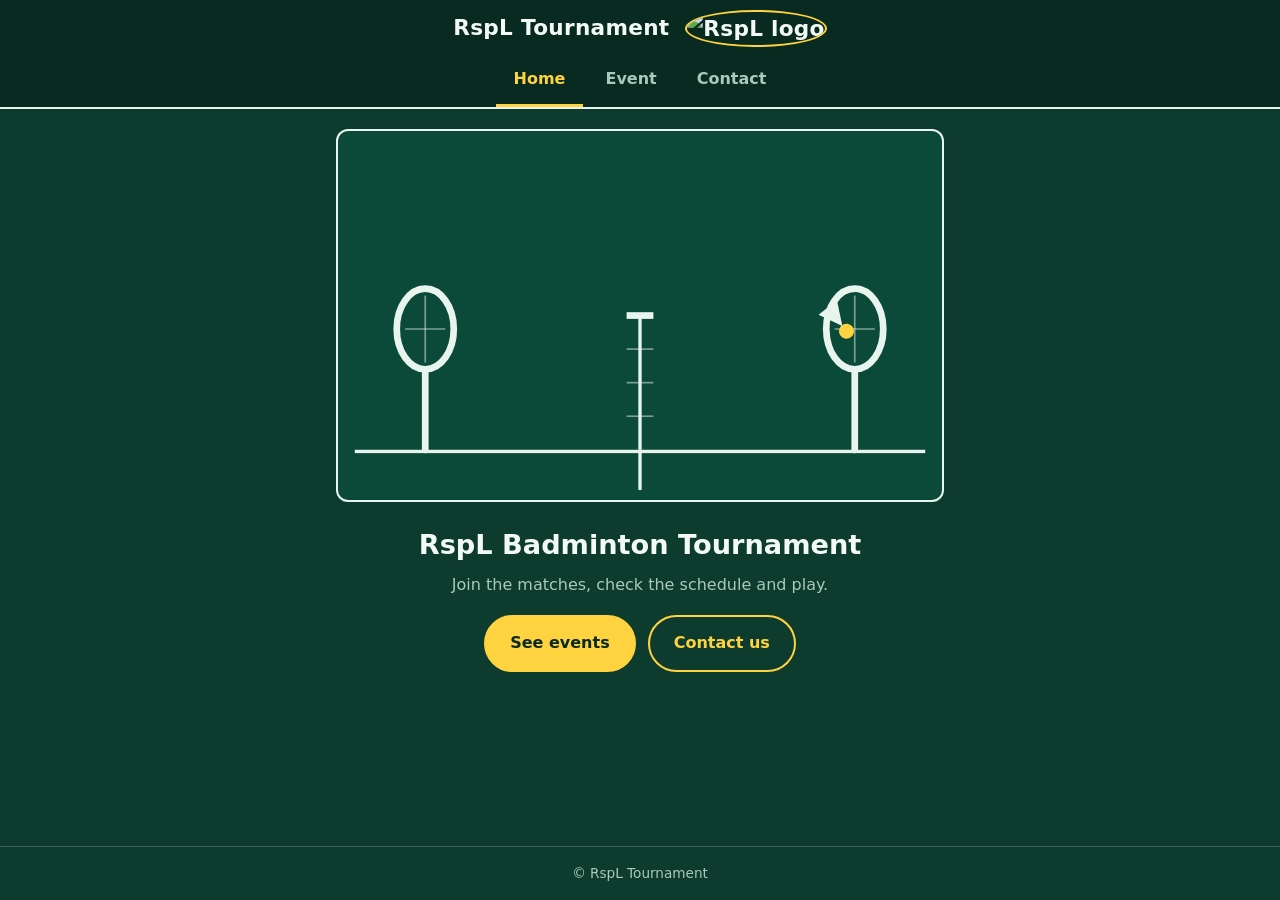
==== index.html @ 8691b01c "Rename Index.html to index.html" ====
<!DOCTYPE html>
<html lang="bn">
<head>
  <meta charset="UTF-8">
  <meta name="viewport" content="width=device-width, initial-scale=1">
  <meta name="theme-color" content="#082a20">
  <title>Rspl Tournament</title>
  <link rel="icon" href="https://i.ibb.co.com/m5tmZ4PT/Messenger-creation-7-D3924-FC-F023-47-C5-844-F-A91970795523.jpg">
  <link rel="stylesheet" href="style.css">
</head>
<body>

  <header>
    <h1 class="brand">
      RspL Tournament
      <img src="https://i.ibb.co.com/m5tmZ4PT/Messenger-creation-7-D3924-FC-F023-47-C5-844-F-A91970795523.jpg" alt="RspL logo">
    </h1>
    <nav>
      <ul>
        <li><a href="index.html" class="active">Home</a></li>
        <li><a href="events.html">Event</a></li>
        <li><a href="contact.html">Contact</a></li>
      </ul>
    </nav>
  </header>

  <main>
    <svg class="scene" viewBox="0 0 360 220" role="img" aria-label="Two rackets hitting a shuttlecock over a net">
      <rect x="10" y="190" width="340" height="2" fill="#e8f5ee"/>
      <line class="court-line" x1="180" y1="190" x2="180" y2="214"/>

      <line class="net" x1="180" y1="110" x2="180" y2="190"/>
      <line class="net-top" x1="172" y1="110" x2="188" y2="110"/>
      <g class="net-mesh">
        <line x1="172" y1="130" x2="188" y2="130"/>
        <line x1="172" y1="150" x2="188" y2="150"/>
        <line x1="172" y1="170" x2="188" y2="170"/>
      </g>

      <g transform="translate(52 190)">
        <g class="swing-l">
          <line class="racket-handle" x1="0" y1="0" x2="0" y2="-48"/>
          <ellipse class="racket-head" cx="0" cy="-72" rx="17" ry="24"/>
          <line class="racket-strings" x1="-12" y1="-72" x2="12" y2="-72"/>
          <line class="racket-strings" x1="0" y1="-92" x2="0" y2="-52"/>
        </g>
      </g>

      <g transform="translate(308 190)">
        <g class="swing-r">
          <line class="racket-handle" x1="0" y1="0" x2="0" y2="-48"/>
          <ellipse class="racket-head" cx="0" cy="-72" rx="17" ry="24"/>
          <line class="racket-strings" x1="-12" y1="-72" x2="12" y2="-72"/>
          <line class="racket-strings" x1="0" y1="-92" x2="0" y2="-52"/>
        </g>
      </g>

      <g>
        <g>
          <circle class="shuttle-head" cx="6" cy="0" r="4.5"/>
          <path class="shuttle-skirt" d="M2,0 L-12,-7 L-12,7 Z"/>
        </g>
        <animateMotion dur="2.4s" repeatCount="indefinite" rotate="auto"
          path="M58,118 Q180,-40 302,118 Q180,-40 58,118"/>
      </g>
    </svg>

    <section class="hero-text">
      <h2>RspL Badminton Tournament</h2>
      <p>Join the matches, check the schedule and play.</p>
      <div class="actions">
        <a class="btn" href="events.html">See events</a>
        <a class="btn ghost" href="contact.html">Contact us</a>
      </div>
    </section>
  </main>

  <footer>&copy; RspL Tournament</footer>

</body>
</html>
---- style.css ----
:root {
  --court: #0d3b2e;
  --court-dark: #082a20;
  --line: #e8f5ee;
  --shuttle: #ffd23f;
  --text: #f3faf6;
  --muted: #a9c9bb;
}

* { margin: 0; padding: 0; box-sizing: border-box; -webkit-tap-highlight-color: transparent; }

html { scroll-behavior: smooth; }

body {
  font-family: system-ui, -apple-system, "Segoe UI", Roboto, "Noto Sans Bengali", sans-serif;
  background: var(--court);
  color: var(--text);
  line-height: 1.55;
  min-height: 100vh;
  display: flex;
  flex-direction: column;
}

header {
  position: sticky;
  top: 0;
  z-index: 10;
  background: var(--court-dark);
  border-bottom: 2px solid var(--line);
  padding: 10px 16px 0;
}

h1.brand {
  font-size: 1.35rem;
  font-weight: 800;
  letter-spacing: 0.3px;
  text-align: center;
}

h1.brand img {
  height: 1.7em;
  width: 1.7em;
  object-fit: cover;
  border-radius: 50%;
  vertical-align: middle;
  margin-left: 8px;
  border: 2px solid var(--shuttle);
}

nav ul {
  list-style: none;
  display: flex;
  justify-content: center;
  gap: 4px;
  margin-top: 8px;
}

nav a {
  display: block;
  padding: 12px 18px;
  color: var(--muted);
  text-decoration: none;
  font-weight: 600;
  border-bottom: 3px solid transparent;
}

nav a:hover { color: var(--text); }

nav a.active {
  color: var(--shuttle);
  border-bottom-color: var(--shuttle);
}

nav a:focus-visible,
.btn:focus-visible,
input:focus-visible,
textarea:focus-visible {
  outline: 3px solid var(--shuttle);
  outline-offset: 2px;
}

main {
  flex: 1;
  width: 100%;
  max-width: 640px;
  margin: 0 auto;
  padding: 20px 16px 32px;
}

h2 { font-size: 1.5rem; margin-bottom: 6px; }
.sub { color: var(--muted); margin-bottom: 20px; }

footer {
  text-align: center;
  color: var(--muted);
  font-size: 0.85rem;
  padding: 16px;
  border-top: 1px solid rgba(232, 245, 238, 0.2);
}

.btn {
  display: inline-block;
  padding: 14px 24px;
  border-radius: 999px;
  font-weight: 700;
  font-size: 1rem;
  text-decoration: none;
  border: 2px solid var(--shuttle);
  background: var(--shuttle);
  color: var(--court-dark);
  cursor: pointer;
}

.btn.ghost { background: transparent; color: var(--shuttle); }
.btn:active { transform: scale(0.97); }

.scene {
  width: 100%;
  border: 2px solid var(--line);
  border-radius: 12px;
  background: #0b4a38;
  display: block;
}

.scene .court-line { stroke: var(--line); stroke-width: 2; fill: none; }
.scene .net { stroke: var(--line); stroke-width: 2; }
.scene .net-top { stroke: var(--line); stroke-width: 4; }
.scene .net-mesh { stroke: rgba(232, 245, 238, 0.5); stroke-width: 1; }
.scene .racket-handle { stroke: var(--line); stroke-width: 4; stroke-linecap: round; }
.scene .racket-head { fill: none; stroke: var(--line); stroke-width: 4; }
.scene .racket-strings { stroke: rgba(232, 245, 238, 0.5); stroke-width: 1; }
.scene .shuttle-head { fill: var(--shuttle); }
.scene .shuttle-skirt { fill: var(--line); }

.swing-l { animation: hitL 2.4s ease-in-out infinite; }
.swing-r { animation: hitR 2.4s ease-in-out infinite; }

@keyframes hitL {
  0%   { transform: rotate(28deg); }
  8%   { transform: rotate(-4deg); }
  30%  { transform: rotate(-16deg); }
  92%  { transform: rotate(-16deg); }
  100% { transform: rotate(28deg); }
}

@keyframes hitR {
  0%   { transform: rotate(16deg); }
  42%  { transform: rotate(16deg); }
  50%  { transform: rotate(4deg); }
  58%  { transform: rotate(-28deg); }
  80%  { transform: rotate(16deg); }
  100% { transform: rotate(16deg); }
}

.hero-text { text-align: center; margin: 22px 0; }
.hero-text h2 { font-size: 1.7rem; }
.hero-text p { color: var(--muted); margin-top: 6px; }

.actions { display: flex; gap: 12px; justify-content: center; flex-wrap: wrap; margin-top: 18px; }

.event {
  border: 2px solid var(--line);
  border-radius: 12px;
  padding: 16px;
  margin-bottom: 14px;
  background: var(--court-dark);
}

.event h3 { font-size: 1.15rem; color: var(--shuttle); margin-bottom: 6px; }
.event dl { display: grid; grid-template-columns: auto 1fr; gap: 4px 12px; font-size: 0.95rem; }
.event dt { color: var(--muted); }
.event .btn { margin-top: 12px; padding: 10px 18px; font-size: 0.95rem; }

.empty {
  border: 2px dashed var(--muted);
  border-radius: 12px;
  padding: 24px 16px;
  text-align: center;
  color: var(--muted);
}

form { display: grid; gap: 14px; }

label { font-weight: 600; display: grid; gap: 6px; }

input, textarea {
  font: inherit;
  padding: 13px 14px;
  border-radius: 10px;
  border: 2px solid var(--line);
  background: var(--court-dark);
  color: var(--text);
  width: 100%;
}

textarea { min-height: 130px; resize: vertical; }

.note { color: var(--muted); font-size: 0.9rem; text-align: center; }

@media (prefers-reduced-motion: reduce) {
  .swing-l, .swing-r { animation: none; }
  html { scroll-behavior: auto; }
}
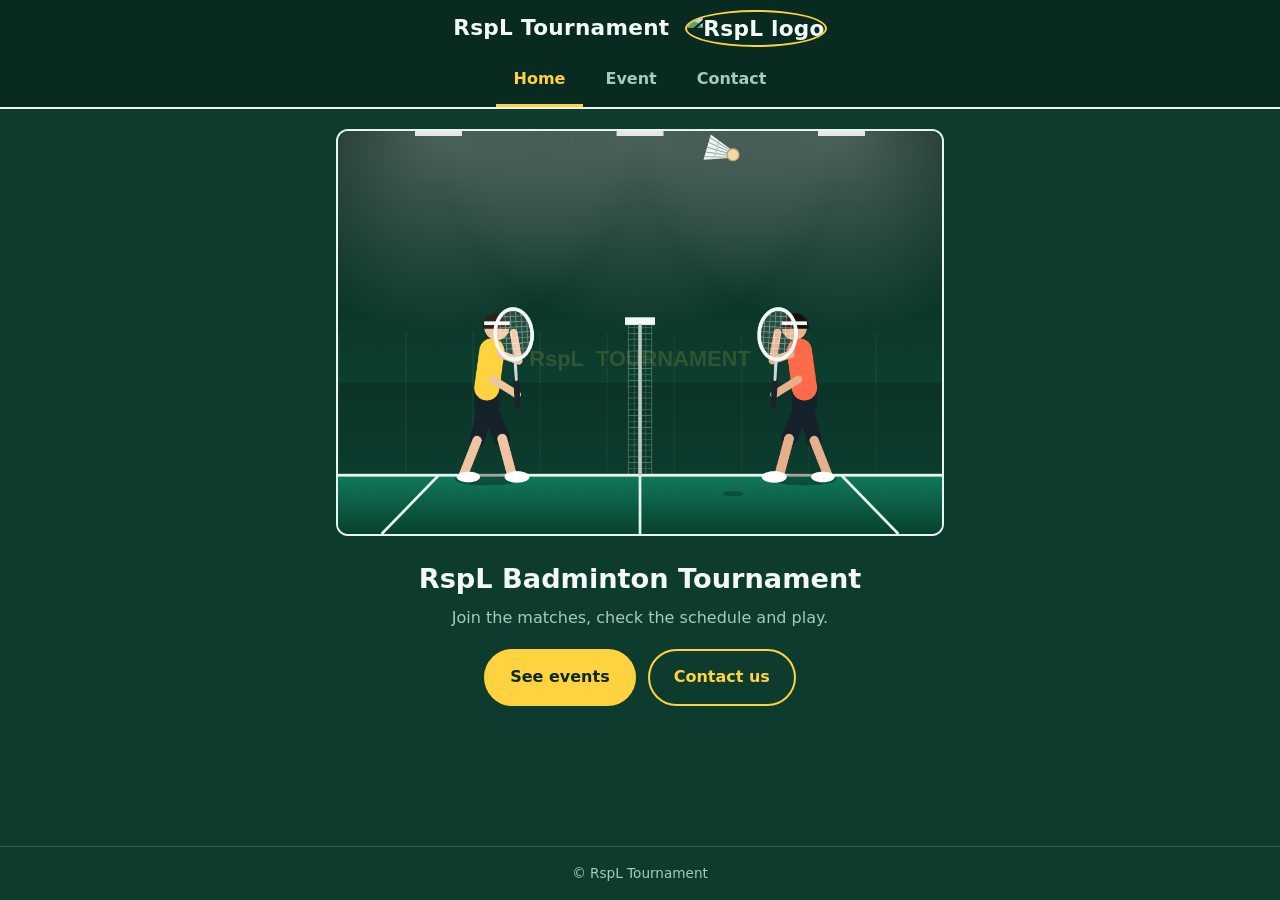
==== commit e7cf68e4: "Update index.html" ====
--- a/index.html
+++ b/index.html
@@ -25,45 +25,7 @@
   </header>
 
   <main>
-    <svg class="scene" viewBox="0 0 360 220" role="img" aria-label="Two rackets hitting a shuttlecock over a net">
-      <rect x="10" y="190" width="340" height="2" fill="#e8f5ee"/>
-      <line class="court-line" x1="180" y1="190" x2="180" y2="214"/>
-
-      <line class="net" x1="180" y1="110" x2="180" y2="190"/>
-      <line class="net-top" x1="172" y1="110" x2="188" y2="110"/>
-      <g class="net-mesh">
-        <line x1="172" y1="130" x2="188" y2="130"/>
-        <line x1="172" y1="150" x2="188" y2="150"/>
-        <line x1="172" y1="170" x2="188" y2="170"/>
-      </g>
-
-      <g transform="translate(52 190)">
-        <g class="swing-l">
-          <line class="racket-handle" x1="0" y1="0" x2="0" y2="-48"/>
-          <ellipse class="racket-head" cx="0" cy="-72" rx="17" ry="24"/>
-          <line class="racket-strings" x1="-12" y1="-72" x2="12" y2="-72"/>
-          <line class="racket-strings" x1="0" y1="-92" x2="0" y2="-52"/>
-        </g>
-      </g>
-
-      <g transform="translate(308 190)">
-        <g class="swing-r">
-          <line class="racket-handle" x1="0" y1="0" x2="0" y2="-48"/>
-          <ellipse class="racket-head" cx="0" cy="-72" rx="17" ry="24"/>
-          <line class="racket-strings" x1="-12" y1="-72" x2="12" y2="-72"/>
-          <line class="racket-strings" x1="0" y1="-92" x2="0" y2="-52"/>
-        </g>
-      </g>
-
-      <g>
-        <g>
-          <circle class="shuttle-head" cx="6" cy="0" r="4.5"/>
-          <path class="shuttle-skirt" d="M2,0 L-12,-7 L-12,7 Z"/>
-        </g>
-        <animateMotion dur="2.4s" repeatCount="indefinite" rotate="auto"
-          path="M58,118 Q180,-40 302,118 Q180,-40 58,118"/>
-      </g>
-    </svg>
+    <canvas id="court" class="scene" width="1080" height="720" role="img" aria-label="Two badminton players rallying over the net"></canvas>
 
     <section class="hero-text">
       <h2>RspL Badminton Tournament</h2>
@@ -77,5 +39,330 @@
 
   <footer>&copy; RspL Tournament</footer>
 
+  <script>
+  (function () {
+    var cv = document.getElementById("court");
+    var g = cv.getContext("2d");
+    var SC = 3, FL = 205, L = 36;
+
+    var TY = {
+      clear: { c: 62,  dur: 1.55, h: 88, j: 10, l: 0, cx: 18 },
+      smash: { c: 45,  dur: 0.50, h: 0,  j: 26, l: 0, cx: 18 },
+      drop:  { c: 76,  dur: 0.95, h: 34, j: 6,  l: 0, cx: 24 },
+      lift:  { c: 163, dur: 1.45, h: 92, j: 0,  l: 1, cx: 32 }
+    };
+
+    function rand(a, b) { return a + Math.random() * (b - a); }
+    function pick(a) { return a[Math.floor(Math.random() * a.length)]; }
+    function smooth(u) { u = Math.max(0, Math.min(1, u)); return u * u * (3 - 2 * u); }
+    function lerp2(p, q, u) { return [p[0] + (q[0] - p[0]) * u, p[1] + (q[1] - p[1]) * u]; }
+    function eio(u) { return smooth(u); }
+    function ein(u) { u = Math.max(0, Math.min(1, u)); return u * u; }
+    function eout(u) { u = Math.max(0, Math.min(1, u)); return 1 - (1 - u) * (1 - u); }
+
+    /* ---------- background (drawn once) ---------- */
+    var bg = document.createElement("canvas");
+    bg.width = 1080; bg.height = 720;
+    (function () {
+      var b = bg.getContext("2d");
+      b.scale(SC, SC);
+      var w = b.createLinearGradient(0, 0, 0, FL);
+      w.addColorStop(0, "#07231b"); w.addColorStop(1, "#0f4a39");
+      b.fillStyle = w; b.fillRect(0, 0, 360, FL);
+      b.fillStyle = "rgba(255,255,255,0.035)";
+      for (var x = 0; x < 360; x += 40) b.fillRect(x, 120, 1, FL - 120);
+      b.fillStyle = "rgba(0,0,0,0.18)"; b.fillRect(0, 150, 360, FL - 150);
+      b.font = "700 13px sans-serif"; b.textAlign = "center";
+      b.fillStyle = "rgba(255,210,63,0.16)";
+      b.fillText("RspL  TOURNAMENT", 180, 140);
+      [60, 180, 300].forEach(function (lx) {
+        var r = b.createRadialGradient(lx, 0, 2, lx, 0, 120);
+        r.addColorStop(0, "rgba(255,255,255,0.28)"); r.addColorStop(1, "rgba(255,255,255,0)");
+        b.fillStyle = r; b.fillRect(lx - 120, 0, 240, 130);
+        b.fillStyle = "rgba(255,255,255,0.85)"; b.fillRect(lx - 14, 0, 28, 3);
+      });
+      var f = b.createLinearGradient(0, FL, 0, 240);
+      f.addColorStop(0, "#127a5b"); f.addColorStop(1, "#07412f");
+      b.fillStyle = f; b.fillRect(0, FL, 360, 240 - FL);
+      b.strokeStyle = "#e8f5ee"; b.lineWidth = 1.6;
+      b.beginPath();
+      b.moveTo(0, FL); b.lineTo(360, FL);
+      b.moveTo(180, FL); b.lineTo(180, 240);
+      b.moveTo(60, FL); b.lineTo(26, 240);
+      b.moveTo(300, FL); b.lineTo(334, 240);
+      b.stroke();
+      // net
+      b.strokeStyle = "rgba(232,245,238,0.38)"; b.lineWidth = 0.4;
+      b.beginPath();
+      for (var y = 117; y < FL; y += 3.5) { b.moveTo(173, y); b.lineTo(187, y); }
+      for (var xx = 173; xx <= 187; xx += 3.5) { b.moveTo(xx, 115); b.lineTo(xx, FL); }
+      b.stroke();
+      b.fillStyle = "#f3faf6"; b.fillRect(171, 111, 18, 4.5);
+      b.fillStyle = "#b8c7bf"; b.fillRect(179, 115, 2, FL - 115);
+    })();
+
+    /* ---------- rally script ---------- */
+    var hits = [{ t: 0.9, side: 0, x: 112, y: TY.lift.c, type: "lift" }];
+    function extend() {
+      var p = hits[hits.length - 1];
+      var side = 1 - p.side;
+      var type = (p.type === "smash" || p.type === "drop") ? "lift" : pick(["clear", "clear", "smash", "drop", "lift"]);
+      hits.push({
+        t: p.t + TY[p.type].dur, side: side, type: type,
+        x: side ? rand(215, 270) : rand(90, 145), y: TY[type].c
+      });
+    }
+
+    function shuttleAt(i, T) {
+      var a = hits[i], b = hits[i + 1], d = TY[a.type];
+      var u = Math.max(0, Math.min(1, (T - a.t) / d.dur)), px, y;
+      if (a.type === "smash") {
+        px = 1 - Math.pow(1 - u, 1.2);
+        y = a.y + (b.y - a.y) * Math.pow(u, 1.35);
+      } else {
+        px = 1 - Math.pow(1 - u, 1.6);
+        y = a.y + (b.y - a.y) * u - 4 * d.h * u * (1 - u);
+      }
+      return { x: a.x + (b.x - a.x) * px, y: y };
+    }
+
+    /* ---------- players ---------- */
+    function find(side, T) {
+      var prev = null, next = null;
+      for (var k = 0; k < hits.length; k++) {
+        var h = hits[k];
+        if (h.side !== side) continue;
+        if (h.t <= T) prev = h; else { next = h; break; }
+      }
+      return { prev: prev, next: next };
+    }
+    function bell(h, T) {
+      if (!h) return 0;
+      var w = (T - (h.t - 0.2)) / 0.4;
+      return (w <= 0 || w >= 1) ? 0 : Math.sin(Math.PI * w);
+    }
+    function bodyX(side, h) { return h.x - (side ? -1 : 1) * TY[h.type].cx; }
+    function kf(h) {
+      var d = TY[h.type], over = d.l === 0;
+      return {
+        C: [d.cx, h.y - FL + d.j],
+        B: over ? [-20, -104] : [-16, -34],
+        F: over ? [36, -60] : [40, -80]
+      };
+    }
+    var READY = [16, -84];
+    function headPos(side, T) {
+      var f = find(side, T), prev = f.prev, next = f.next;
+      if (next) {
+        var k = kf(next), s = next.t - T;
+        if (s <= 0.3) {
+          if (s > 0.1) return lerp2(READY, k.B, eio((0.3 - s) / 0.2));
+          return lerp2(k.B, k.C, ein((0.1 - s) / 0.1));
+        }
+      }
+      if (prev) {
+        var k2 = kf(prev), e = T - prev.t;
+        if (e < 0.2) return lerp2(k2.C, k2.F, eout(e / 0.2));
+        if (e < 0.5) return lerp2(k2.F, READY, eio((e - 0.2) / 0.3));
+      }
+      return READY;
+    }
+    function playerState(side, T) {
+      var f = find(side, T), prev = f.prev, next = f.next;
+      var rest = side ? 300 : 60;
+      var a = prev ? bodyX(side, prev) : rest;
+      var b = next ? bodyX(side, next) : a;
+      var t0 = prev ? prev.t + 0.2 : 0, t1 = next ? next.t - 0.3 : t0 + 1;
+      var x = a + (b - a) * smooth((T - t0) / (t1 - t0));
+      var jp = prev ? TY[prev.type].j * bell(prev, T) : 0;
+      var jn = next ? TY[next.type].j * bell(next, T) : 0;
+      var lp = prev ? TY[prev.type].l * bell(prev, T) : 0;
+      var ln = next ? TY[next.type].l * bell(next, T) : 0;
+      return { x: x, jump: Math.max(jp, jn), lg: Math.max(lp, ln), prev: prev, next: next };
+    }
+
+    function hand(S, P) {
+      var dx = P[0] - S[0], dy = P[1] - S[1], D = Math.hypot(dx, dy) || 1, d = 30;
+      var dd = Math.min(Math.max(D, Math.abs(L - d) + 0.5), L + d - 0.5);
+      var a = (d * d - L * L + dd * dd) / (2 * dd);
+      var hh = Math.sqrt(Math.max(0, d * d - a * a));
+      var ux = dx / D, uy = dy / D, mx = S[0] + ux * a, my = S[1] + uy * a;
+      var h1 = [mx - uy * hh, my + ux * hh], h2 = [mx + uy * hh, my - ux * hh];
+      return h1[1] > h2[1] ? h1 : h2;
+    }
+    function bend(A, B, l1, l2, forward) {
+      var dx = B[0] - A[0], dy = B[1] - A[1], D0 = Math.hypot(dx, dy) || 1;
+      var D = Math.min(D0, l1 + l2 - 0.1);
+      var a = (l1 * l1 - l2 * l2 + D * D) / (2 * D);
+      var hh = Math.sqrt(Math.max(0, l1 * l1 - a * a));
+      var ux = dx / D0, uy = dy / D0, mx = A[0] + ux * a, my = A[1] + uy * a;
+      var p1 = [mx - uy * hh, my + ux * hh], p2 = [mx + uy * hh, my - ux * hh];
+      if (forward) return p1[0] > p2[0] ? p1 : p2;
+      return p1[1] > p2[1] ? p1 : p2;
+    }
+    function limb(pts, w, col) {
+      g.strokeStyle = col; g.lineWidth = w; g.lineCap = "round"; g.lineJoin = "round";
+      g.beginPath(); g.moveTo(pts[0][0], pts[0][1]);
+      for (var i = 1; i < pts.length; i++) g.lineTo(pts[i][0], pts[i][1]);
+      g.stroke();
+    }
+    function racketHead(H, P) {
+      var ang = Math.atan2(P[1] - H[1], P[0] - H[0]);
+      return { ang: ang, c: [H[0] + Math.cos(ang) * L, H[1] + Math.sin(ang) * L] };
+    }
+    function drawRacket(H, P) {
+      var r = racketHead(H, P), ca = Math.cos(r.ang), sa = Math.sin(r.ang);
+      limb([[H[0] - ca * 7, H[1] - sa * 7], [H[0] + ca * 9, H[1] + sa * 9]], 3.4, "#1b2429");
+      limb([[H[0] + ca * 9, H[1] + sa * 9], [r.c[0] - ca * 14, r.c[1] - sa * 14]], 1.8, "#cfd8dc");
+      g.save();
+      g.translate(r.c[0], r.c[1]); g.rotate(r.ang);
+      g.beginPath(); g.ellipse(0, 0, 15, 11, 0, 0, Math.PI * 2);
+      g.fillStyle = "rgba(255,255,255,0.10)"; g.fill();
+      g.save(); g.clip();
+      g.strokeStyle = "rgba(243,250,246,0.4)"; g.lineWidth = 0.5; g.beginPath();
+      for (var u = -15; u <= 15; u += 3.2) { g.moveTo(u, -11); g.lineTo(u, 11); }
+      for (var v = -11; v <= 11; v += 3.2) { g.moveTo(-15, v); g.lineTo(15, v); }
+      g.stroke(); g.restore();
+      g.strokeStyle = "#f3faf6"; g.lineWidth = 2.2;
+      g.beginPath(); g.ellipse(0, 0, 15, 11, 0, 0, Math.PI * 2); g.stroke();
+      g.restore();
+    }
+    function ghost(H, P, alpha) {
+      var r = racketHead(H, P);
+      g.save(); g.translate(r.c[0], r.c[1]); g.rotate(r.ang);
+      g.strokeStyle = "rgba(243,250,246," + alpha + ")"; g.lineWidth = 2;
+      g.beginPath(); g.ellipse(0, 0, 15, 11, 0, 0, Math.PI * 2); g.stroke();
+      g.restore();
+    }
+
+    function drawPlayer(side, T) {
+      var st = playerState(side, T), dir = side ? -1 : 1;
+      var col = side
+        ? { shirt: "#ff6b4a", skin: "#e6b08a", hair: "#17110d" }
+        : { shirt: "#ffd23f", skin: "#f0c4a0", hair: "#2b2118" };
+      var shorts = "#16222b", lg = st.lg, jump = st.jump;
+      g.fillStyle = "rgba(0,0,0," + (0.32 - 0.12 * jump / 26) + ")";
+      g.beginPath(); g.ellipse(st.x, FL + 2.5, 19 - jump * 0.25, 3.6, 0, 0, Math.PI * 2); g.fill();
+
+      g.save(); g.translate(st.x, FL - jump); g.scale(dir, 1);
+      var hipH = 44 - 16 * lg, hip = [0, -hipH];
+      var Sh = [3 + 8 * lg, -(hipH + 30)];
+      var fB = [-14 - 4 * lg, -jump * 0.45], fF = [15 + 12 * lg, -jump * 0.1];
+      var kB = bend(hip, fB, 24, 22, true), kF = bend(hip, fF, 24, 22, true);
+
+      limb([hip, kB], 9, shorts); limb([kB, fB], 5.5, col.skin);
+      g.fillStyle = "#fff"; g.beginPath(); g.ellipse(fB[0] + 3, fB[1] + 1, 7, 3.2, 0, 0, Math.PI * 2); g.fill();
+      limb([[hip[0], hip[1] - 6], [hip[0], hip[1] + 2]], 15, shorts);
+      limb([hip, kF], 9.5, shorts); limb([kF, fF], 5.8, col.skin);
+      g.fillStyle = "#fff"; g.beginPath(); g.ellipse(fF[0] + 3, fF[1] + 1, 7.5, 3.4, 0, 0, Math.PI * 2); g.fill();
+      limb([[hip[0], hip[1] - 8], Sh], 15, col.shirt);
+
+      var hc = [Sh[0] + 3, Sh[1] - 14];
+      g.fillStyle = col.skin; g.beginPath(); g.arc(hc[0], hc[1], 7.5, 0, Math.PI * 2); g.fill();
+      g.fillStyle = col.hair; g.beginPath(); g.arc(hc[0] - 0.5, hc[1] - 0.5, 8, Math.PI * 0.95, Math.PI * 2.05); g.fill();
+      g.fillStyle = "#f3faf6"; g.fillRect(hc[0] - 7.6, hc[1] - 3.6, 15.2, 2.2);
+
+      // off-hand arm (balance)
+      var oh = [Sh[0] + 13, Sh[1] - 12 + Math.sin(T * 4 + side) * 1.2];
+      limb([Sh, bend(Sh, oh, 17, 17, false), oh], 4.6, col.skin);
+
+      // racket arm
+      var P = headPos(side, T), H = hand(Sh, P), E = bend(Sh, H, 17, 17, false);
+      limb([Sh, E], 6, col.shirt);
+      limb([E, H], 4.6, col.skin);
+      var near = (st.next && st.next.t - T < 0.13) || (st.prev && T - st.prev.t < 0.07);
+      if (near) {
+        [2, 1].forEach(function (k) {
+          var Pg = headPos(side, T - 0.022 * k);
+          ghost(hand(Sh, Pg), Pg, k === 2 ? 0.12 : 0.24);
+        });
+      }
+      drawRacket(H, P);
+      g.restore();
+    }
+
+    /* ---------- shuttle ---------- */
+    var trail = [];
+    function drawShuttle(x, y, ang) {
+      g.fillStyle = "rgba(0,0,0,0.25)";
+      g.beginPath(); g.ellipse(x, FL + 11, 6, 1.5, 0, 0, Math.PI * 2); g.fill();
+      g.save(); g.translate(x, y); g.rotate(ang); g.scale(1.15, 1.15);
+      g.beginPath(); g.moveTo(-2, -2.4); g.lineTo(-14, -6.8); g.lineTo(-14, 6.8); g.lineTo(-2, 2.4); g.closePath();
+      g.fillStyle = "rgba(250,253,251,0.95)"; g.fill();
+      g.strokeStyle = "rgba(120,150,138,0.8)"; g.lineWidth = 0.5; g.beginPath();
+      for (var k = -2; k <= 2; k++) { g.moveTo(-2, k * 0.9); g.lineTo(-14, k * 2.6); }
+      g.stroke();
+      g.strokeStyle = "rgba(190,210,200,0.9)"; g.lineWidth = 0.9;
+      g.beginPath(); g.moveTo(-9, -4.6); g.lineTo(-9, 4.6); g.stroke();
+      g.fillStyle = "#f2d9a6"; g.strokeStyle = "#c2a164"; g.lineWidth = 0.6;
+      g.beginPath(); g.arc(0, 0, 3.1, 0, Math.PI * 2); g.fill(); g.stroke();
+      g.restore();
+    }
+
+    /* ---------- frame ---------- */
+    function render(T) {
+      while (hits[hits.length - 1].t < T + 3) extend();
+      while (hits.length > 6 && hits[3].t < T) hits.shift();
+
+      g.setTransform(SC, 0, 0, SC, 0, 0);
+      g.clearRect(0, 0, 360, 240);
+      g.drawImage(bg, 0, 0, 360, 240);
+
+      drawPlayer(0, T);
+      drawPlayer(1, T);
+
+      var i = -1;
+      for (var k = 0; k < hits.length - 1; k++) if (hits[k].t <= T) i = k;
+      var sx, sy, ang;
+      if (i < 0) {
+        sx = hits[0].x; sy = hits[0].y; ang = -1.0; trail.length = 0;
+      } else {
+        var p0 = shuttleAt(i, T), p1 = shuttleAt(i, T + 0.02);
+        sx = p0.x; sy = p0.y; ang = Math.atan2(p1.y - p0.y, p1.x - p0.x);
+        trail.push({ x: sx, y: sy, t: T });
+      }
+      while (trail.length && trail[0].t < T - 0.12) trail.shift();
+      for (var q = 1; q < trail.length; q++) {
+        var al = (1 - (T - trail[q].t) / 0.12) * 0.35;
+        g.strokeStyle = "rgba(255,255,255," + al + ")"; g.lineWidth = 2.2; g.lineCap = "round";
+        g.beginPath(); g.moveTo(trail[q - 1].x, trail[q - 1].y); g.lineTo(trail[q].x, trail[q].y); g.stroke();
+      }
+      drawShuttle(sx, sy, ang);
+
+      if (i >= 0) {
+        var e = T - hits[i].t;
+        if (e < 0.14) {
+          var f = e / 0.14;
+          g.strokeStyle = "rgba(255,255,255," + (0.7 * (1 - f)) + ")"; g.lineWidth = 1.2;
+          g.beginPath(); g.arc(hits[i].x, hits[i].y, 4 + 14 * f, 0, Math.PI * 2); g.stroke();
+        }
+      }
+    }
+
+    function start() {
+      var reduce = window.matchMedia && window.matchMedia("(prefers-reduced-motion: reduce)").matches;
+      render(reduce ? 1.9 : 0.5);
+      if (reduce) return;
+      var last = performance.now(), T = 0.5;
+      function frame(now) {
+        var dt = Math.min((now - last) / 1000, 0.05);
+        if (!(dt >= 0)) dt = 0.016;
+        last = now; T += dt;
+        render(T);
+        requestAnimationFrame(frame);
+      }
+      requestAnimationFrame(frame);
+    }
+    try {
+      start();
+    } catch (err) {
+      g.setTransform(1, 0, 0, 1, 0, 0);
+      g.fillStyle = "#fff";
+      g.font = "28px sans-serif";
+      g.fillText("Error: " + err.message, 20, 60);
+    }
+  })();
+  </script>
+
 </body>
 </html>
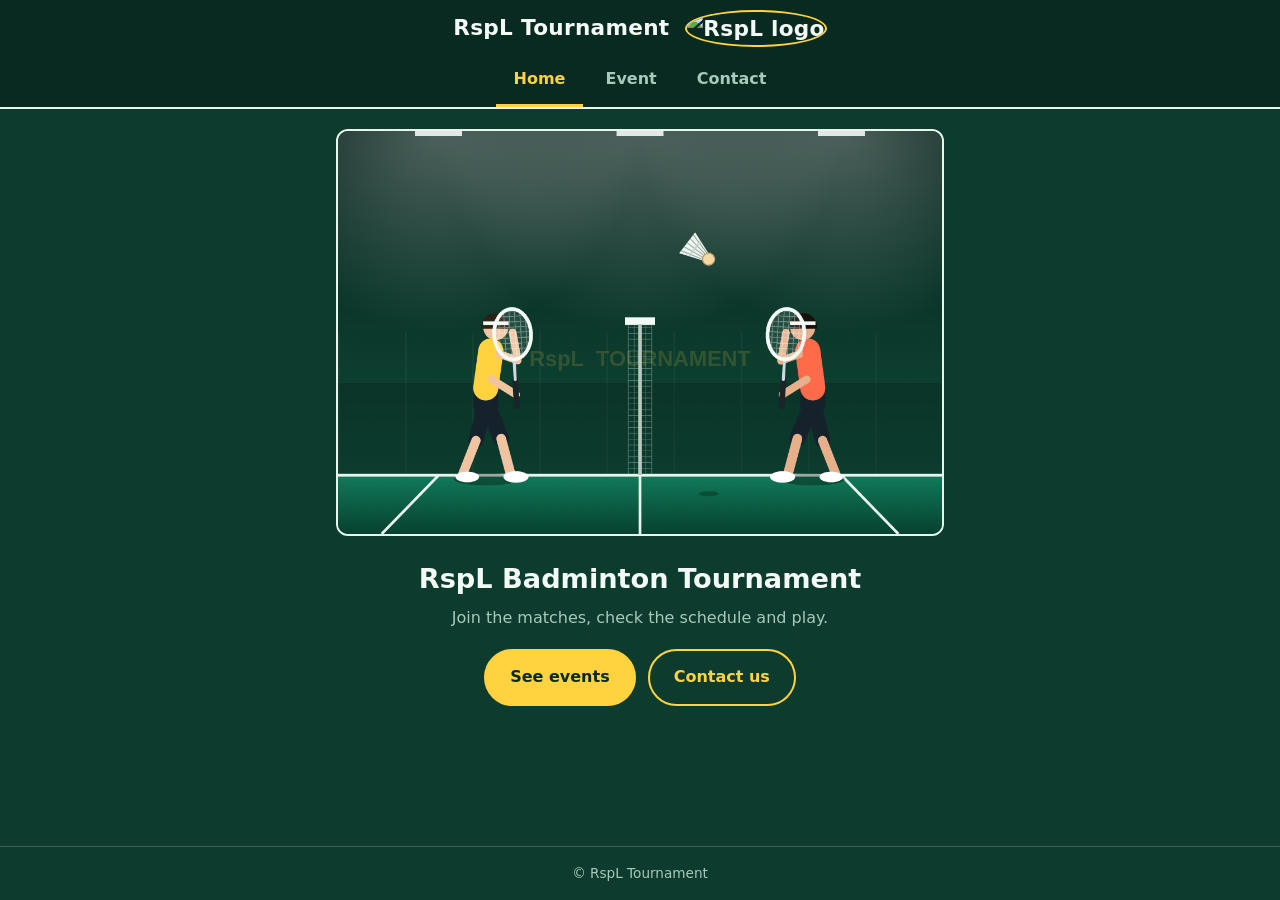
==== commit 5223b558: "Update favicon link to use local image" ====
--- a/index.html
+++ b/index.html
@@ -5,7 +5,7 @@
   <meta name="viewport" content="width=device-width, initial-scale=1">
   <meta name="theme-color" content="#082a20">
   <title>Rspl Tournament</title>
-  <link rel="icon" href="https://i.ibb.co.com/m5tmZ4PT/Messenger-creation-7-D3924-FC-F023-47-C5-844-F-A91970795523.jpg">
+  <link rel="icon" type="image/png" href="favicon.png">
   <link rel="stylesheet" href="style.css">
 </head>
 <body>
